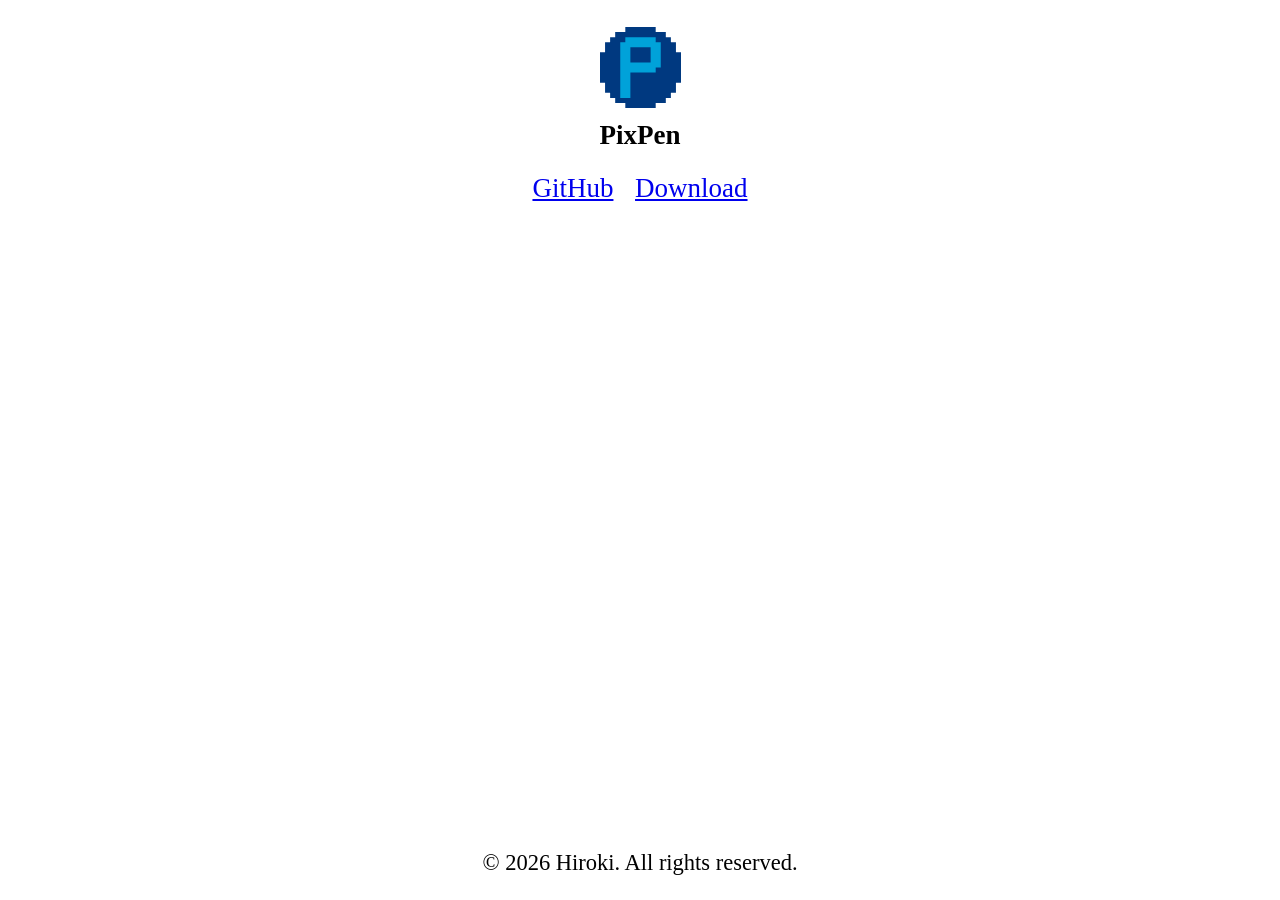
==== docs/index.html @ dba76849 "Add pen input." ====
<!DOCTYPE html>
<html lang="ja">
  <head>
    <meta charset="utf-8">
    <title>PixPen</title>
    <meta name="description" content="PixPen is a simple drawing application.">
    <link rel="shortcut icon" href="./favicon.ico">
    <style>
      html {
        height: 100%;
        font-size: 3vmin;
      }
      body {
        height: 100%;
        margin: 0;
        display: grid;
        grid-template-rows: 4rem auto 2rem;
      }
      header {
        box-sizing: border-box;
        margin: 1rem 0 0;
        background: url(./icon.svg) center center no-repeat;
      }
      h1 {
        font-size: 1rem;
        line-height: 2rem;
        text-align: center;
        margin: 0;
        padding: 0;
      }
      article {
        display: flex;
        flex-direction: column;
        align-items: center;
        justify-content: flex-start;
        gap: 0.4rem;
      }
      article > * {
        max-width: 20rem;
      }
      dl {
        display: flex;
        gap: 0.8rem;
        padding: 0;
        margin: 0;
      }
      footer {
        text-align: center;
      }
    </style>
  </head>
  <body>
    <header></header>
    <article>
      <h1>PixPen</h1>
      <dl>
        <a href="https://github.com/azulamb/PixPen">GitHub</a>
        <a href="https://github.com/azulamb/PixPen/releases">Download</a>
      </dl>
    </article>
    <footer>
        <small>&copy; 2026 Hiroki. All rights reserved.</small>
    </footer>
  </body>
</html>
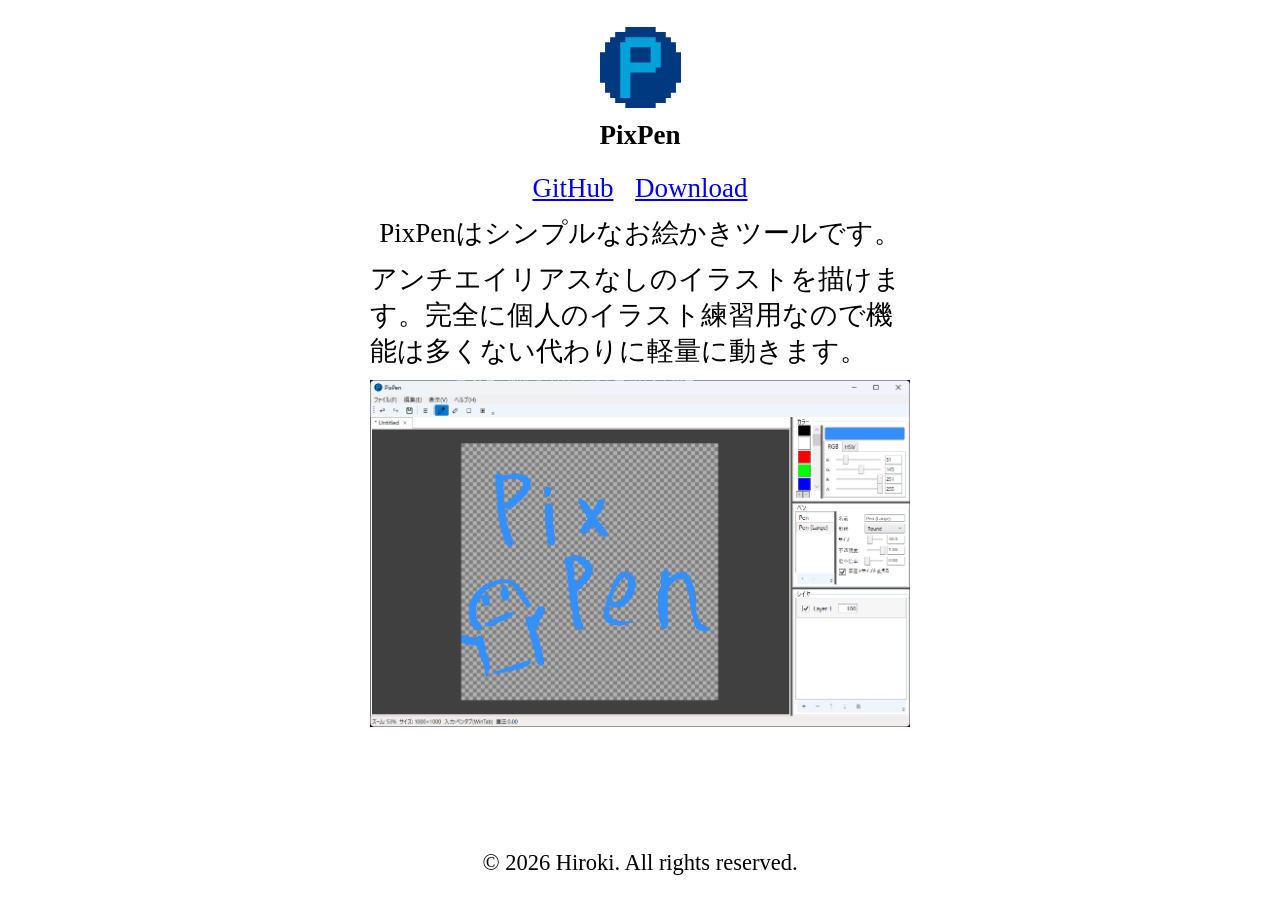
==== commit 928f4c64: "v0.1.0" ====
--- a/docs/index.html
+++ b/docs/index.html
@@ -48,7 +48,49 @@
       footer {
         text-align: center;
       }
+      dialog {
+        border: none;
+        padding: 0;
+        background: none;
+      }
+      dialog::backdrop {
+        background: rgba(0, 0, 0, 0.5);
+      }
+      img {
+        display: block;
+      }
+      img.preview {
+        cursor: zoom-in;
+      }
+      p {
+        margin: 0;
+        padding: 0;
+      }
     </style>
+    <script>
+      document.addEventListener("DOMContentLoaded", () => {
+        const preview = document.getElementById("preview");
+        preview.addEventListener("click", () => {
+          preview.close();
+        });
+        const imgs = document.querySelectorAll(".preview");
+        imgs.forEach((img) => {
+          img.addEventListener("click", () => {
+            if (preview.open) {
+              preview.close();
+            } else {
+              const clone = img.cloneNode();
+              clone.style.width = "100%";
+              clone.style.height = "100%";
+              clone.classList.remove("preview");
+              preview.innerHTML = "";
+              preview.appendChild(clone);
+              preview.showModal();
+          }
+        });
+      });
+    });
+    </script>
   </head>
   <body>
     <header></header>
@@ -58,9 +100,13 @@
         <a href="https://github.com/azulamb/PixPen">GitHub</a>
         <a href="https://github.com/azulamb/PixPen/releases">Download</a>
       </dl>
+      <p>PixPenはシンプルなお絵かきツールです。</p>
+      <p>アンチエイリアスなしのイラストを描けます。完全に個人のイラスト練習用なので機能は多くない代わりに軽量に動きます。</p>
+      <img src="./ss.png" alt="A screenshot of PixPen" class="preview">
     </article>
     <footer>
         <small>&copy; 2026 Hiroki. All rights reserved.</small>
     </footer>
+    <dialog id="preview"></dialog>
   </body>
 </html>
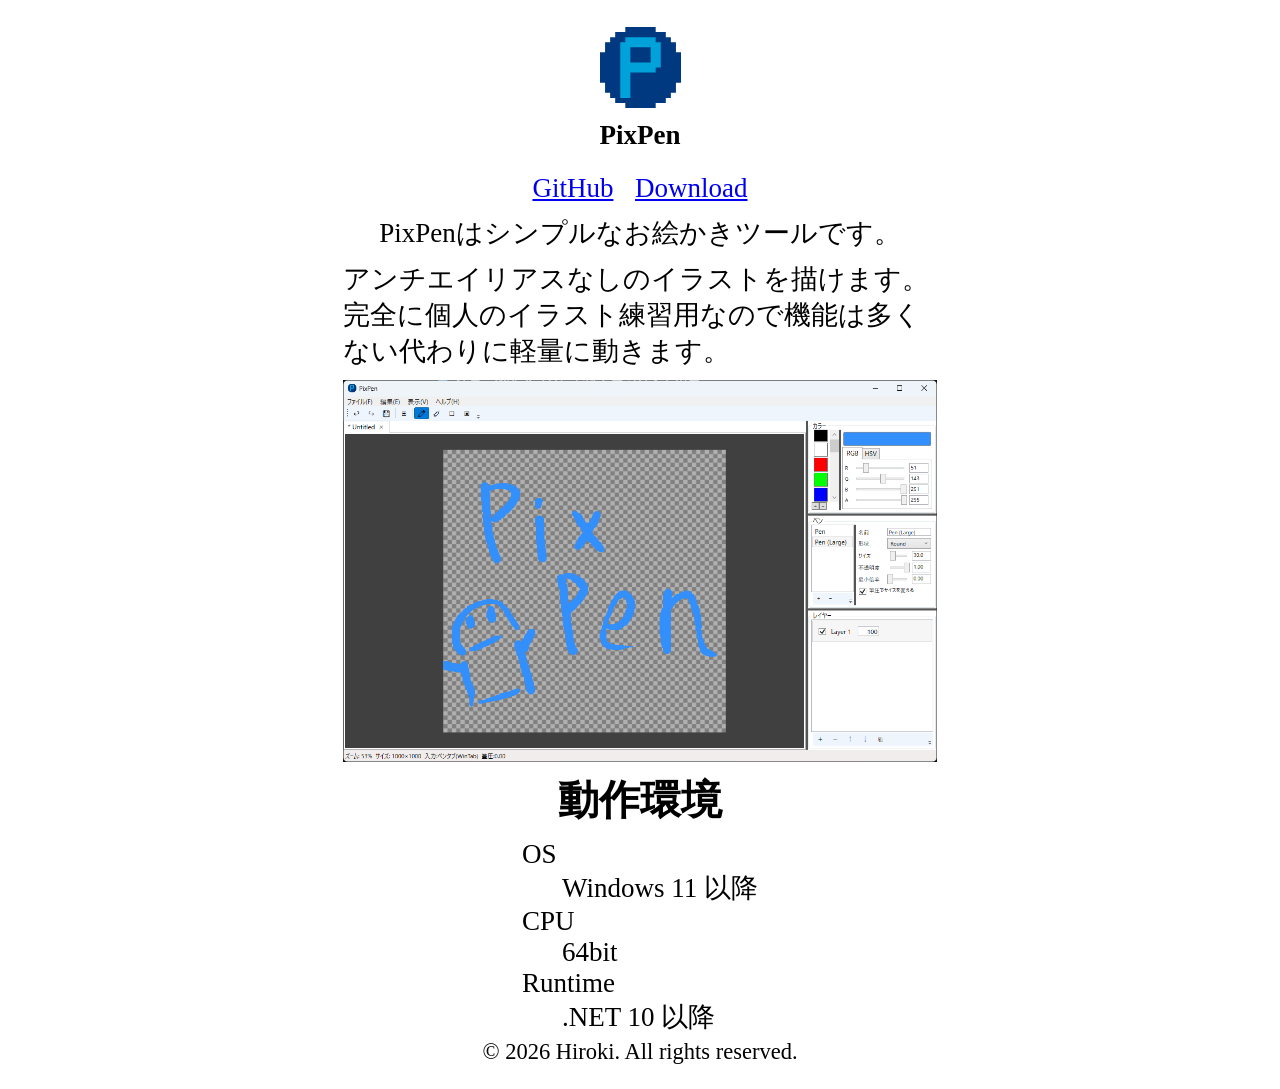
==== commit 1fac93ac: "Fix doc." ====
--- a/docs/index.html
+++ b/docs/index.html
@@ -22,12 +22,14 @@
         margin: 1rem 0 0;
         background: url(./icon.svg) center center no-repeat;
       }
+      h1, h2 {
+        margin: 0;
+        padding: 0;
+      }
       h1 {
         font-size: 1rem;
         line-height: 2rem;
         text-align: center;
-        margin: 0;
-        padding: 0;
       }
       article {
         display: flex;
@@ -37,13 +39,16 @@
         gap: 0.4rem;
       }
       article > * {
-        max-width: 20rem;
+        max-width: 22rem;
       }
-      dl {
+      ul, dl {
+        padding: 0;
+        margin: 0;
+      }
+      ul {
         display: flex;
         gap: 0.8rem;
-        padding: 0;
-        margin: 0;
+        list-style: none;
       }
       footer {
         text-align: center;
@@ -96,13 +101,22 @@
     <header></header>
     <article>
       <h1>PixPen</h1>
-      <dl>
-        <a href="https://github.com/azulamb/PixPen">GitHub</a>
-        <a href="https://github.com/azulamb/PixPen/releases">Download</a>
-      </dl>
+      <ul>
+        <li><a href="https://github.com/azulamb/PixPen">GitHub</a></li>
+        <li><a href="https://github.com/azulamb/PixPen/releases">Download</a></li>
+      </ul>
       <p>PixPenはシンプルなお絵かきツールです。</p>
       <p>アンチエイリアスなしのイラストを描けます。完全に個人のイラスト練習用なので機能は多くない代わりに軽量に動きます。</p>
       <img src="./ss.png" alt="A screenshot of PixPen" class="preview">
+      <h2>動作環境</h2>
+      <dl>
+        <dt>OS</dt>
+        <dd>Windows 11 以降</dd>
+        <dt>CPU</dt>
+        <dd>64bit</dd>
+        <dt>Runtime</dt>
+        <dd>.NET 10 以降</dd>
+      </dl>
     </article>
     <footer>
         <small>&copy; 2026 Hiroki. All rights reserved.</small>
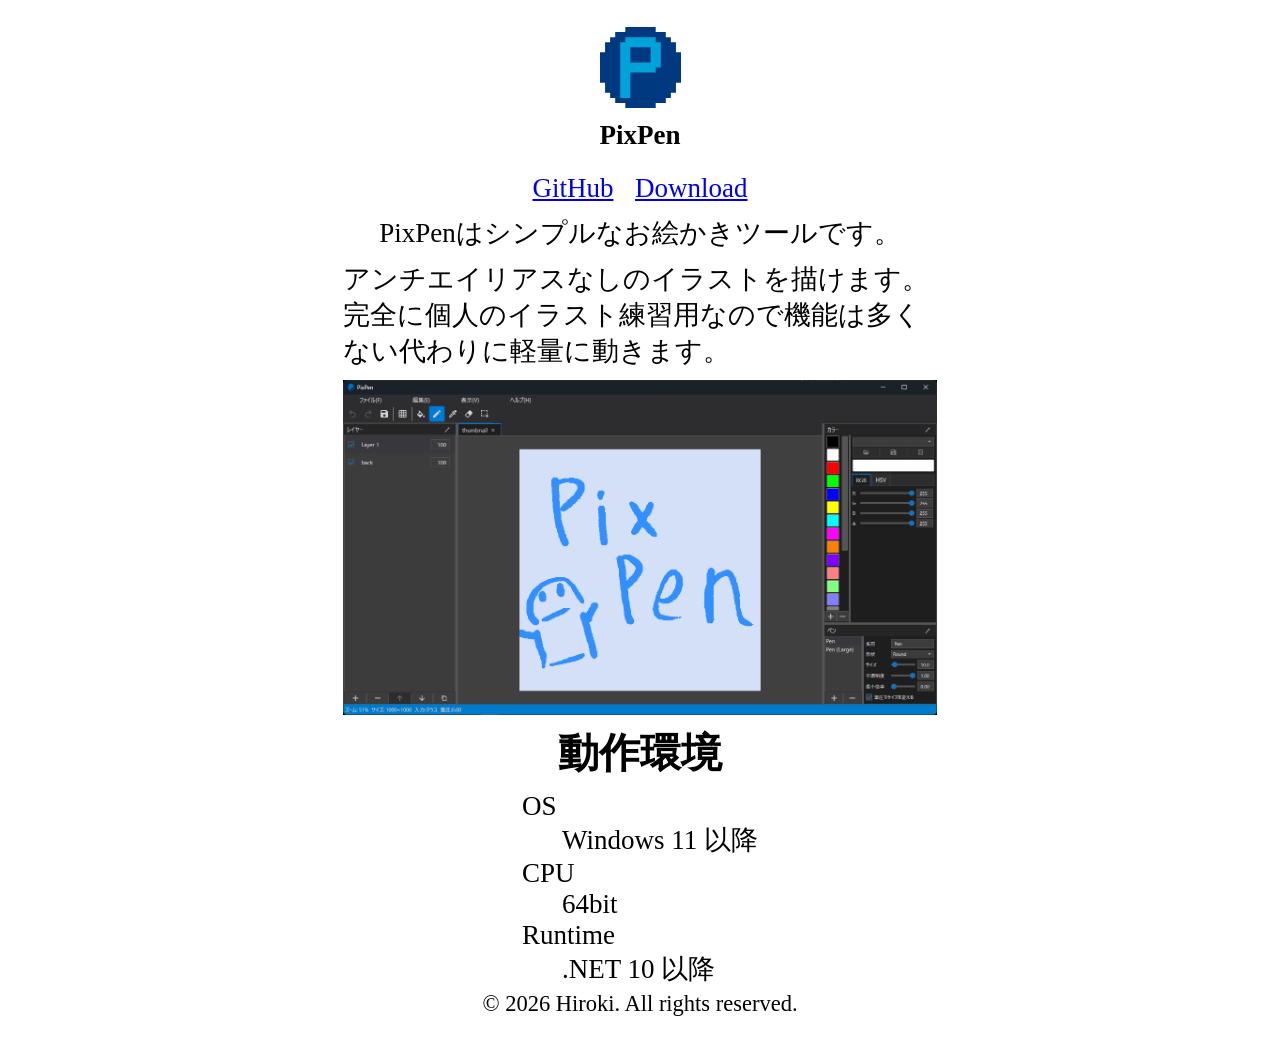
==== commit a6d95c52: "Fix." ====
--- a/docs/index.html
+++ b/docs/index.html
@@ -1,4 +1,3 @@
-
 <!DOCTYPE html>
 <html lang="ja">
   <head>
@@ -56,7 +55,7 @@
       dialog {
         border: none;
         padding: 0;
-        background: none;
+        background: transparent;
       }
       dialog::backdrop {
         background: rgba(0, 0, 0, 0.5);
@@ -91,10 +90,10 @@
               preview.innerHTML = "";
               preview.appendChild(clone);
               preview.showModal();
-          }
+            }
+          });
         });
       });
-    });
     </script>
   </head>
   <body>
@@ -103,10 +102,14 @@
       <h1>PixPen</h1>
       <ul>
         <li><a href="https://github.com/azulamb/PixPen">GitHub</a></li>
-        <li><a href="https://github.com/azulamb/PixPen/releases">Download</a></li>
+        <li>
+          <a href="https://github.com/azulamb/PixPen/releases">Download</a>
+        </li>
       </ul>
       <p>PixPenはシンプルなお絵かきツールです。</p>
-      <p>アンチエイリアスなしのイラストを描けます。完全に個人のイラスト練習用なので機能は多くない代わりに軽量に動きます。</p>
+      <p>
+        アンチエイリアスなしのイラストを描けます。完全に個人のイラスト練習用なので機能は多くない代わりに軽量に動きます。
+      </p>
       <img src="./ss.png" alt="A screenshot of PixPen" class="preview">
       <h2>動作環境</h2>
       <dl>
@@ -119,7 +122,7 @@
       </dl>
     </article>
     <footer>
-        <small>&copy; 2026 Hiroki. All rights reserved.</small>
+      <small>&copy; 2026 Hiroki. All rights reserved.</small>
     </footer>
     <dialog id="preview"></dialog>
   </body>
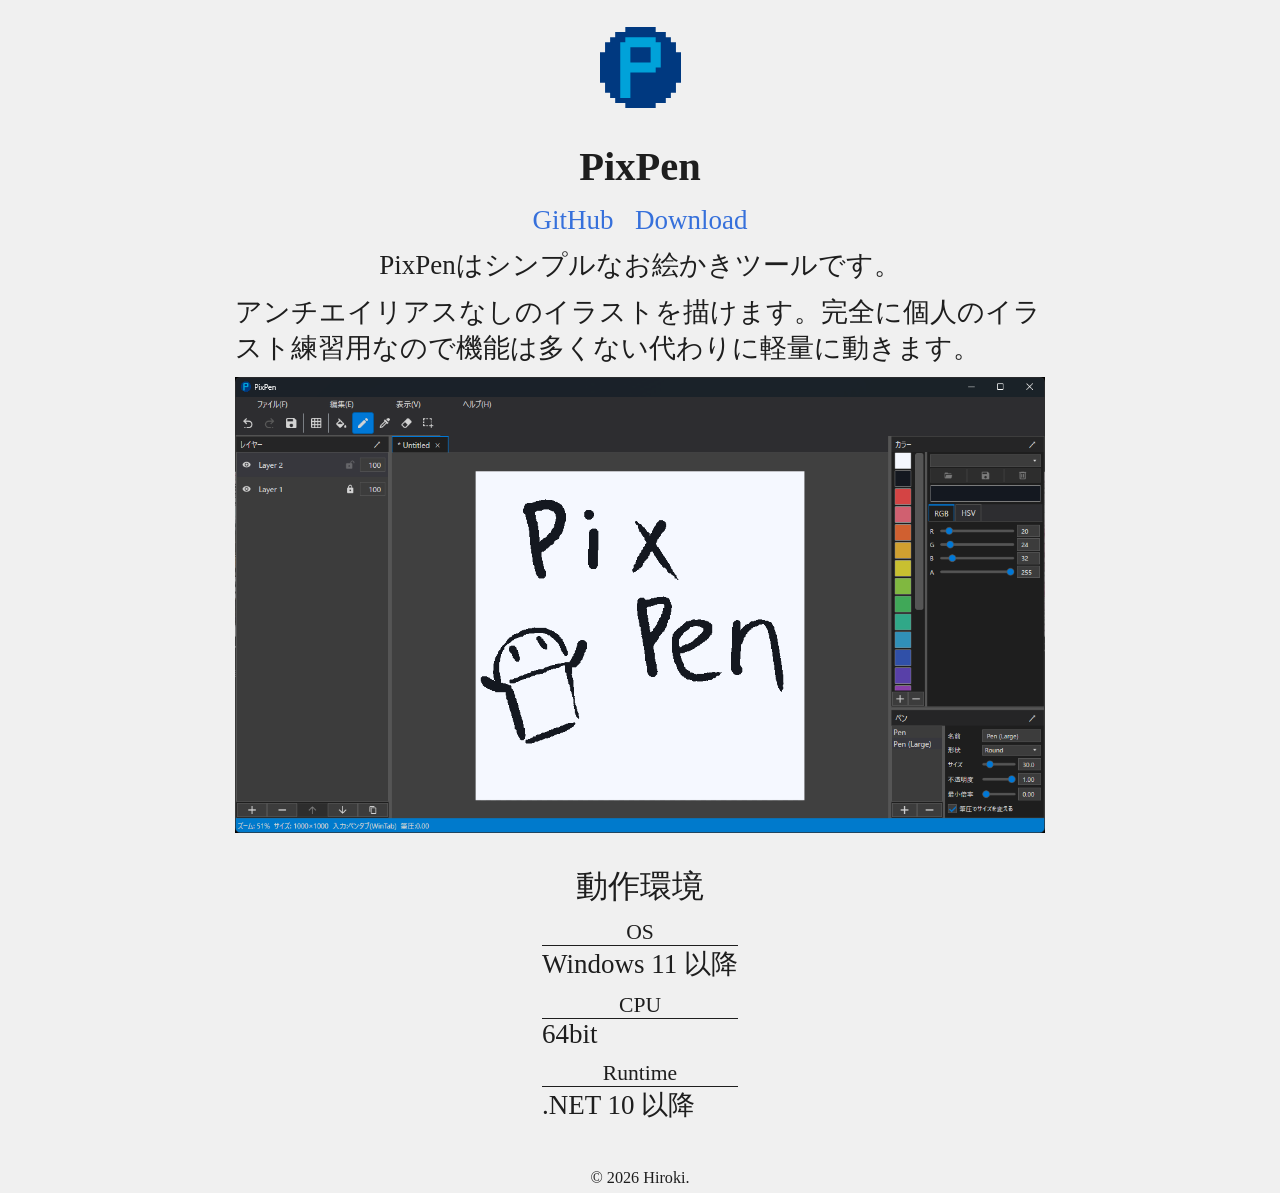
==== commit cf360aa6: "Add ref image." ====
--- a/docs/index.html
+++ b/docs/index.html
@@ -6,43 +6,65 @@
     <meta name="description" content="PixPen is a simple drawing application.">
     <link rel="shortcut icon" href="./favicon.ico">
     <style>
+      :root {
+        --main-back: #f0f0f0;
+        --main-front: #1e1e1e;
+        --link-color: #3670db;
+      }
+      @media (prefers-color-scheme: dark) {
+        :root {
+          --main-back: #1e1e1e;
+          --main-front: #d4d4d4;
+        }
+      }
+      * {
+        margin: 0;
+        padding: 0;
+      }
       html {
         height: 100%;
         font-size: 3vmin;
       }
       body {
         height: 100%;
-        margin: 0;
+        background: var(--main-back);
+        color: var(--main-front);
         display: grid;
-        grid-template-rows: 4rem auto 2rem;
+        grid-template-rows: 4rem auto 1rem;
+        gap: 1.2rem;
       }
       header {
         box-sizing: border-box;
         margin: 1rem 0 0;
-        background: url(./icon.svg) center center no-repeat;
+        background: url(./icon.svg) center center / contain no-repeat;
       }
       h1, h2 {
         margin: 0;
         padding: 0;
       }
       h1 {
-        font-size: 1rem;
+        font-size: 1.5em;
+        text-align: center;
         line-height: 2rem;
+      }
+      h2 {
+        font-size: 1.2em;
         text-align: center;
+        font-weight: normal;
+        margin-top: 0.8rem;
       }
-      article {
+      body > article {
         display: flex;
         flex-direction: column;
         align-items: center;
         justify-content: flex-start;
         gap: 0.4rem;
+        width: 98%;
+        max-width: 30rem;
+        margin: 0 auto;
       }
-      article > * {
-        max-width: 22rem;
-      }
-      ul, dl {
-        padding: 0;
-        margin: 0;
+      body > article > * {
+        max-width: 100%;
       }
       ul {
         display: flex;
@@ -51,24 +73,42 @@
       }
       footer {
         text-align: center;
+        line-height: 0.6rem;
+      }
+      small {
+        font-size: 0.6em;
+      }
+      a {
+        color: var(--link-color);
+        text-decoration: none;
+      }
+      a:hover {
+        text-decoration: underline;
       }
       dialog {
         border: none;
         padding: 0;
+        margin: auto;
         background: transparent;
+        outline: none;
       }
       dialog::backdrop {
         background: rgba(0, 0, 0, 0.5);
       }
-      img {
+      picture, img {
         display: block;
+        width: 100%;
       }
       img.preview {
         cursor: zoom-in;
       }
-      p {
-        margin: 0;
-        padding: 0;
+      dt {
+        text-align: center;
+        font-size: 0.8em;
+        border-bottom: 1px solid var(--main-front);
+      }
+      dd {
+        margin-bottom: 0.4rem;
       }
     </style>
     <script>
@@ -83,7 +123,7 @@
             if (preview.open) {
               preview.close();
             } else {
-              const clone = img.cloneNode();
+              const clone = img.cloneNode(true);
               clone.style.width = "100%";
               clone.style.height = "100%";
               clone.classList.remove("preview");
@@ -110,7 +150,10 @@
       <p>
         アンチエイリアスなしのイラストを描けます。完全に個人のイラスト練習用なので機能は多くない代わりに軽量に動きます。
       </p>
-      <img src="./ss.png" alt="A screenshot of PixPen" class="preview">
+      <picture class="preview">
+        <source srcset="./ss.png" media="(prefers-color-scheme: dark)">
+        <img src="./ss.png" alt="A screenshot of PixPen">
+      </picture>
       <h2>動作環境</h2>
       <dl>
         <dt>OS</dt>
@@ -122,7 +165,7 @@
       </dl>
     </article>
     <footer>
-      <small>&copy; 2026 Hiroki. All rights reserved.</small>
+      <small>&copy; 2026 Hiroki.</small>
     </footer>
     <dialog id="preview"></dialog>
   </body>
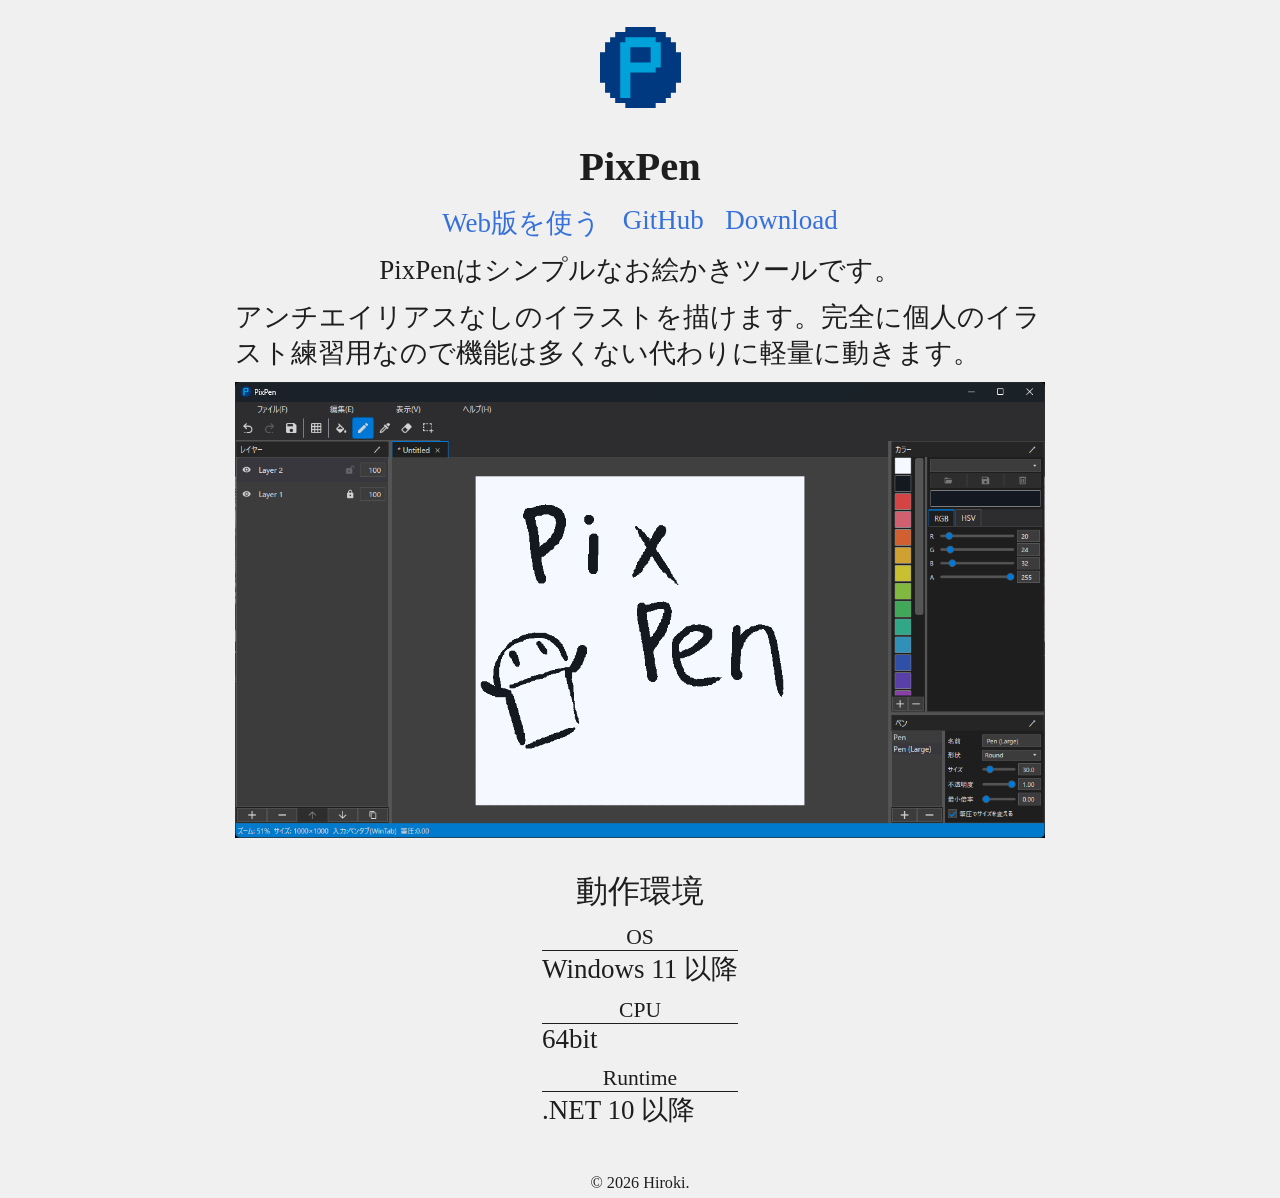
==== commit b3fc0cd6: "Add web." ====
--- a/docs/index.html
+++ b/docs/index.html
@@ -141,6 +141,7 @@
     <article>
       <h1>PixPen</h1>
       <ul>
+        <li><a href="./app/">Web版を使う</a></li>
         <li><a href="https://github.com/azulamb/PixPen">GitHub</a></li>
         <li>
           <a href="https://github.com/azulamb/PixPen/releases">Download</a>
